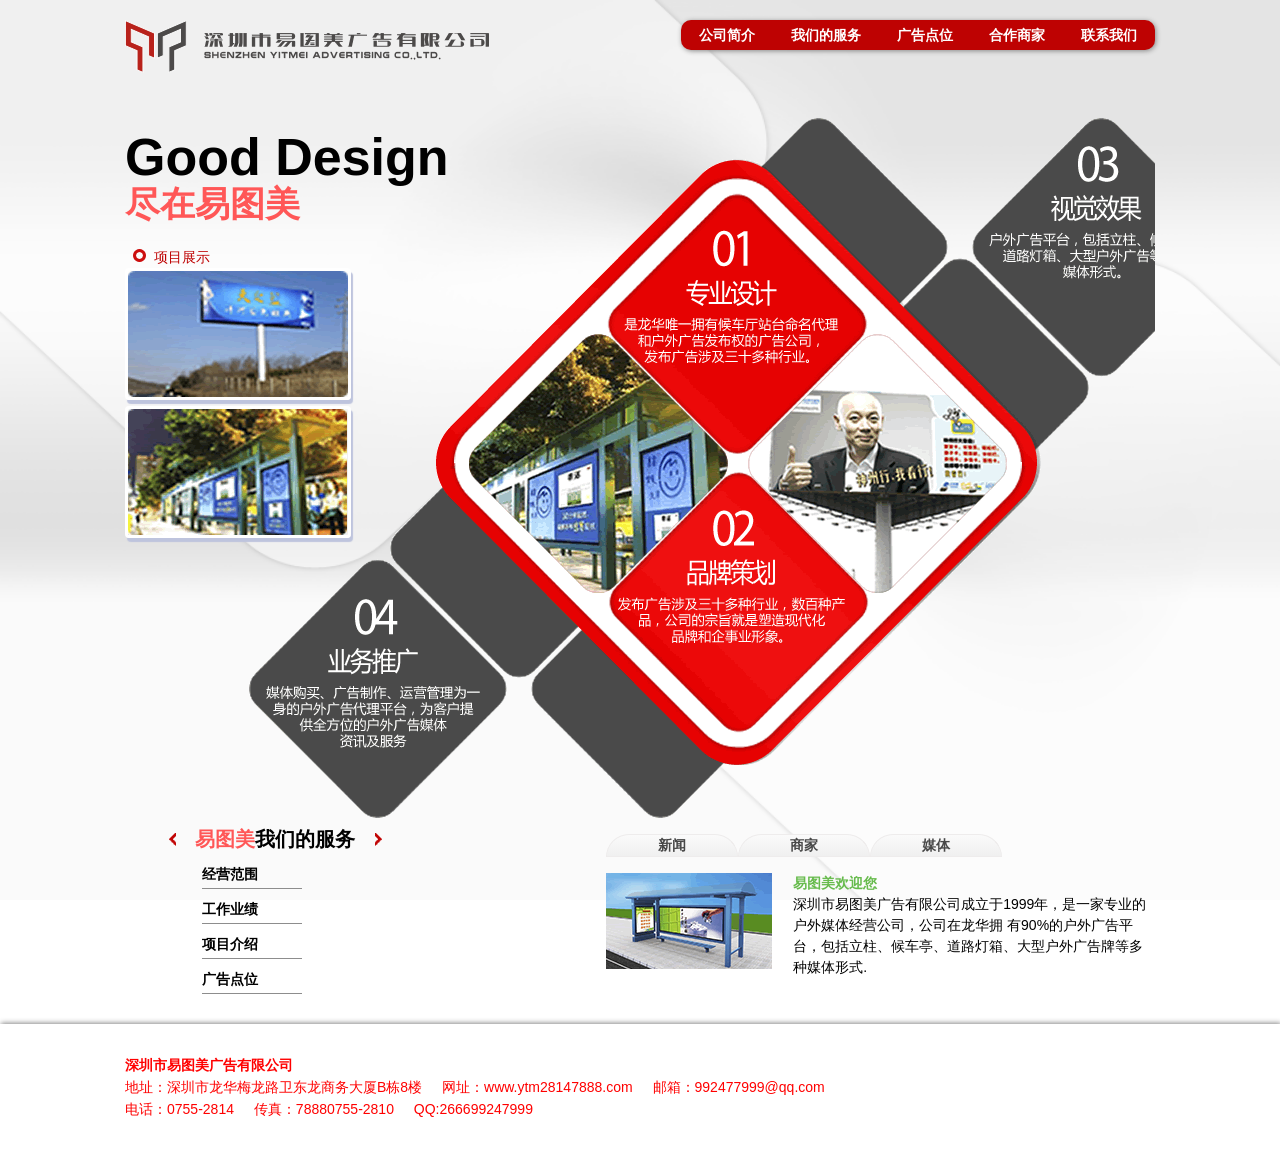
==== ytm/service.html @ dbf1aef8 "易图美 网址：lq.54jinjia.com/ytm.html" ====
<!DOCTYPE html>
<html lang="en">
<head>
    <meta charset="UTF-8">
    <meta http-equiv = "X-UA-Compatible" content="IE=edge,chrome=1">
    <meta name="viewport" content="width=device-width">
    <meta name="renderer" content="webkit">
    <meta name="description" content="深圳市易图美广告有限公司成立于1999年，是一家专业的户外媒体经营公司，公司在龙华拥
                                   有90%的户外广告平台，包括立柱、候车亭、道路灯箱、大型户外广告牌等多种媒体形式.">
    <meta name="keywords" content="易图美 深圳龙华 公交站台广告 的士站台广告">
    <title>我们的服务</title>
    <link rel="stylesheet" href="style/public.css">
    <link rel="stylesheet" href="style/index.css">
</head>
<body>
   <div>
       <div class="publicBg clear">
           <img src="image/bg/bg_b.png" style="height: 100%;width:100%;" alt="背景">
       </div>
       <header class="container">
           <div class="logo fl">
               <img src="image/logo.png" alt="logo">
           </div>
           <div class="nav fr">
               <ul>
                   <li><a href="ytm.html">公司简介</a></li>
                   <li><a href="service.html">我们的服务</a></li>
                   <li><a href="position.html">广告点位</a></li>
                   <li><a href="#">合作商家</a></li>
                   <li><a href="contact.html">联系我们</a></li>
               </ul>
           </div>
       </header>
       <div class="clear container">
           <div class="contentFl fl">
               <div>
                   <h3>Good Design</h3>
                   <h5>尽在易图美</h5>
               </div>
               <div class="item">
                   <dl>
                       <dt><i> </i>项目展示</dt>
                       <dd><img src="image/service/item1.gif" alt="yi"></dd>
                       <dd><img src="image/service/item2.gif" alt="er"></dd>
                   </dl>
               </div>
           </div>
           <div class="info_center fl">
               <img src="image/service/service.gif" alt="公司简介">
           </div>
           <div class="contentFr ">
                 <div class="item fl">
                     <p><i></i><span style="color: #FF5757;">易图美</span>我们的服务<em></em></p>
                     <ul>
                         <li><a href="#">经营范围</a></li>
                         <li><a href="#">工作业绩</a></li>
                         <li><a href="#">项目介绍</a></li>
                         <li><a href="#">广告点位</a></li>
                     </ul>
                 </div>
               <div class="panel fl">
                   <div class="list clear">
                       <ul>
                           <li><a href="#">新闻</a></li>
                           <li><a href="#">商家</a></li>
                           <li><a href="#">媒体</a></li>
                       </ul>
                   </div>
                   <div class="info">
                       <img  class="fl" src="image/img_info.gif" alt="候车站">
                       <div class="fr info_take" style="width: 66%">
                           <h5 style="color: #67BB4D">易图美欢迎您</h5>
                           <dl>
                               <dt>深圳市易图美广告有限公司成立于1999年，是一家专业的户外媒体经营公司，公司在龙华拥
                                   有90%的户外广告平台，包括立柱、候车亭、道路灯箱、大型户外广告牌等多种媒体形式.
                               </dt>
                           </dl>
                       </div>
                   </div>
               </div>
           </div>
       </div>
       <footer class="clear">
           <div class="container">
               <h4>深圳市易图美广告有限公司</h4>
               <p>地址：深圳市龙华梅龙路卫东龙商务大厦B栋8楼<i> </i>网址：www.ytm28147888.com<i> </i>邮箱：992477999@qq.com</p>
               <p>电话：0755-2814<i> </i>传真：78880755-2810<i> </i>QQ:266699247999</p>
           </div>
       </footer>
   </div>
</body>
</html>
---- ytm/style/public.css ----
body,h1,h2,h3,h4,h5,h6,hr,p,blockquote,dl,dt,dd,ul,ol,li,
pre,form,fieldset,legend,button,input,textarea,th,td{margin:0;padding:0;}

body,button,input,select,textarea{font:14px/1.5 tahoma,arial,\5b8b\4f53;}

h1,h2,h3,h4,h5,h6{font-size:100%;}

address,cite,dfn,em,var{font-style:normal;}

code,kbd,pre,samp{font-family:courier new,courier,monospace;}

small{font-size:12px;}

ul,ol{list-style:none;}

a{text-decoration:none;color: #FFFFFF;}

a:hover{
    /*text-decoration:underline;*/
    color: #FFD100;}

sup{vertical-align:text-top;}

sub{vertical-align:text-bottom;}

legend{color:#000;}

fieldset,img{border:0;}

button,input,select,textarea{font-size:100%;}

table{border-collapse:collapse;border-spacing:0;}

.clear{clear:both;float:none;overflow:hidden;}

.container{
    width: 1030px;
    margin: 0 auto;
    padding: 20px 0;
}
.fl{
    float: left;
}
.fr{
    float: right;
}
.publicBg{
    width:100%;
    height:100%;
    position: absolute;
    z-index: -1;
}
/*页头*/
header{
    height: 58px;
    margin: 0 auto;
}
.nav{
    height: 30px;
    background-color:#BE0202;
    border-radius: 10px;
    box-shadow: 1px 1px 5px #888888;
}
.nav li{
    font-weight: 600;
    float: left;
    line-height: 30px;
    padding: 0 18px;
}

/*页尾*/
footer{
    width: 100%;
    color:red;
    padding: 10px 0;
    margin-top: 10px;
    line-height: 22px;
    box-shadow: 1px -1px 5px #888888;
    /*position: absolute;*/
    /*bottom:0;*/
}
footer p i{
    margin-right: 16px;
}
---- ytm/style/index.css ----
/*summary页面*/
.content_fl{
    width: 40%;
    position: relative;
}
.content_fr{
    width:460px;
    position: relative;
}
/*.content_fl .imgBox img{
    width: 550px;
    height: 600px;
}*/
.content_fl .navBox{
    position: relative;
    top: -38px;
    left: 96px;
}
.content_fl .navBox li{
    width: 120px;
    margin-left: 80px;
    margin-bottom: 4px;
    border-radius: 10px;
    background-color: #D6D6D6;
    text-align: right;
    font-weight: 600;
}
.content_fl .navBox li a{
    padding-right: 18px;
}
.content_fl .navBox li:hover{
    background-color: #BE0202;
}

.content_fr .tit{
    position: relative;
    left: 10%;
    padding-top: 65px;
}
.content_fr .tit h3{
    font-size: 64px;
}
.content_fr .tit h5{
    color: #FF5757;
    font-size: 35px;
    margin-top: -18px;
}
.content_fr .tit ul{
    font-size: 0.8em;
    color: #d3d2d2;
}
.content_fr .tit .tit_take{
    position: relative;
    left: -64px;

}
.content_fr .panel_a{
 padding-top: 60px;
}
.content_fr .panel_img{
    width: 100%;
    height: 500px;
    background: url("../image/position/position_img.gif")no-repeat center center;
}
.content_fr .panel_a{
    width: 554px;
    position: relative;
    left: -100px;
}
.content_fr .panel_a p{
    width: 144px;
    color: #FFFFFF;
    text-align: center;
    background-color: #000000;
    border-radius: 25px 25px 0 0;
}
.content_fr .panel_a .info{
    border-top: 1px solid #8D8D8D;
    padding-top: 10px;
}
.panel_a .info img{
    margin: 0 8px 0 0;
}



/*sercice页面*/
.info .info_a{
    padding-left: 4px;
}
.info .info_a h5{
    font-size: 30px;
}
.info .info_a dl{
    color: #8D8D8D;
}
.info .info_a dt{
    text-indent: 30px;
    padding-bottom: 30px;
}
.info_center{
    width: 700px;
    position: relative;
    left: -200px;
}
.contentFl{
    position: relative;
}
.contentFl  h3{
    font-size: 52px;
}
.contentFl h5{
    color: #FF5757;
    font-size: 35px;
    margin-top: -18px;
}
.contentFl .site_img{
    height: 444px;
    width: 100%;
    background: url("../image/site.png")no-repeat center center;
    box-shadow: 1px 3px 5px #8d8d8d;
    border-radius: 20px;
    margin-bottom: 26px;
} 
.contentFl .item{
    margin-top: 16px;
}
.contentFl .item dt{
    font-weight: 400;
    color: #BE0202;
}
.contentFl .item img{
    border: 3px solid #FFFFFF;
    border-radius: 4px;
    box-shadow: 2px 4px 1px #bec4dd;
}
.contentFl .item dt i{
    width: 13px;
    height: 13px;
    display: inline-block;
    background: url("../image/service/qq.gif")no-repeat center center;
    padding-right: 16px;
}

.contentFr{
    padding-top: 16%;
    position: relative;
    left: 4%;
}
.contentFr .info_take{
    width: 330px;
    padding-left: 4px;
}
.contentFr .item{
    margin-right: 200px;
}
.contentFr .item p{
    font-size: 20px;
    font-weight: 600;
}
.contentFr .item i{
    width: 13px;
    height: 13px;
    display: inline-block;
    background: url("../image/service/arrowsFl.gif")no-repeat center center;
    margin-right: 16px;
}
.contentFr .item em{
    width: 13px;
    height: 13px;
    display: inline-block;
    background: url("../image/service/arrowsFr.gif")no-repeat center center;
    margin-left: 16px;
}
.contentFr .item li{
     width: 100px;
    line-height: 20px;
    border-bottom: 1px solid #8D8D8D;
    margin: 10px 0 0 36px;
    padding-bottom: 4px;
}
.contentFr .item li a{
    font-weight:bold;
    color:#000000;
}
.contentFr .item li:hover{
    background-color: #BE0202;
}
.contentFr .item li a:hover{
    color:#ffffff;
}
.panel{
   float: left;
    width: 550px;
    padding: 10px 0 0 22px;
}
.panel .list li{
    float: left;
    width: 130px;
    text-align: center;
    margin-bottom: 16px;
    border: 1px solid #eeecec;
    border-radius: 26px 26px 0 0;
    background: -moz-linear-gradient(top, #Fafafa, #F0F0f0);
    background: -o-linear-gradient(top,#Fafafa, #F0F0f0);
    background: -webkit-gradient(linear, 0% 0%, 0% 100%, from(#Fafafa), to(#F0F0f0));
}
.panel .list li a{
    color: #484848;
    font-weight: bold;
}
.panel .list li a:hover{
    color: #67BB4D;
}

/*contact联系页面*/
.info_list{
    margin-left: 2%;
    line-height: 26px;
}
.info_list dt{
    color: #ffffff;
    width: 114px;
    text-align: center;
    background-color: #BE0202;
    border-radius: 14px;
}
.info_list dd{
    text-indent:28px;
}
.font_1{
    font-size:0.5em;
    color: #d3d2d2;
    position: relative;
    top: 22px;
    left: 10%;
}
.frImg{
width: 410px;
}
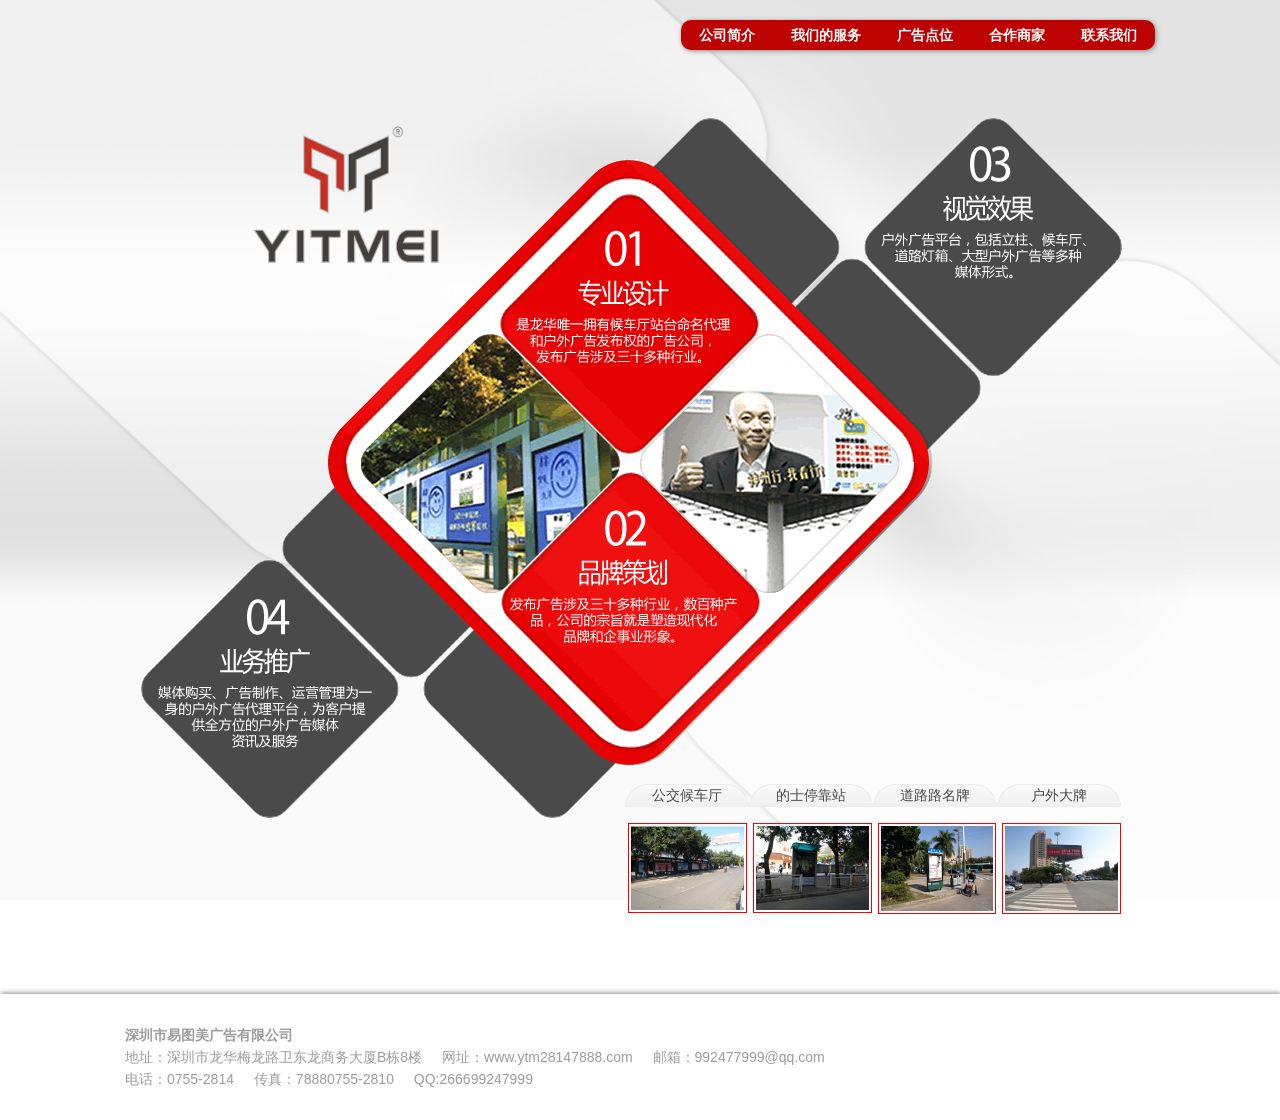
==== commit ec3a5462: "修改service页面 取消了左边的内容 添加了新图片和新字体 还有字体颜色" ====
--- a/ytm/service.html
+++ b/ytm/service.html
@@ -18,9 +18,9 @@
            <img src="image/bg/bg_b.png" style="height: 100%;width:100%;" alt="背景">
        </div>
        <header class="container">
-           <div class="logo fl">
+           <!-- <div class="logo fl">
                <img src="image/logo.png" alt="logo">
-           </div>
+           </div> -->
            <div class="nav fr">
                <ul>
                    <li><a href="ytm.html">公司简介</a></li>
@@ -33,23 +33,27 @@
        </header>
        <div class="clear container">
            <div class="contentFl fl">
-               <div>
-                   <h3>Good Design</h3>
-                   <h5>尽在易图美</h5>
+               <div class="imgT">
+                   <img src="image/logo-ytm.gif" alt="logo" style="width:60%;height:80%;">
+                   <!-- 2016.12.28 -->
+                   <!-- <h3>Good Design</h3>
+                   <h5>尽在易图美</h5> -->
                </div>
-               <div class="item">
+               <!-- 2016.12.28 -->
+               <!-- <div class="item">
                    <dl>
                        <dt><i> </i>项目展示</dt>
                        <dd><img src="image/service/item1.gif" alt="yi"></dd>
                        <dd><img src="image/service/item2.gif" alt="er"></dd>
                    </dl>
-               </div>
+               </div> -->
            </div>
            <div class="info_center fl">
                <img src="image/service/service.gif" alt="公司简介">
            </div>
            <div class="contentFr ">
-                 <div class="item fl">
+                 <!-- 2016.12.28 -->
+                <!--  <div class="item fl">
                      <p><i></i><span style="color: #FF5757;">易图美</span>我们的服务<em></em></p>
                      <ul>
                          <li><a href="#">经营范围</a></li>
@@ -57,25 +61,33 @@
                          <li><a href="#">项目介绍</a></li>
                          <li><a href="#">广告点位</a></li>
                      </ul>
-                 </div>
-               <div class="panel fl">
+                 </div> -->
+               <div class="panel fr">
                    <div class="list clear">
                        <ul>
-                           <li><a href="#">新闻</a></li>
-                           <li><a href="#">商家</a></li>
-                           <li><a href="#">媒体</a></li>
+                           <li><a href="#">公交候车厅</a></li>
+                           <li><a href="#">的士停靠站</a></li>
+                           <li><a href="#">道路路名牌</a></li>
+                           <li><a href="#">户外大牌</a></li>
                        </ul>
                    </div>
                    <div class="info">
-                       <img  class="fl" src="image/img_info.gif" alt="候车站">
-                       <div class="fr info_take" style="width: 66%">
+                      <div class="info-img">
+                        <span><img  class="fl" src="image/gj.png" alt="公交候车厅"></span>
+                        <span><img  class="fl" src="image/ds.png" alt="的士停靠站"></span>
+                        <span> <img  class="fl" src="image/dl.png" alt="路名牌站"></span>
+                        <span><img  class="fl" src="image/hw.png" alt="户外大牌"></span>                        
+                      </div>
+                       
+                       <!-- <div class="fr info_take" style="width: 66%">
                            <h5 style="color: #67BB4D">易图美欢迎您</h5>
                            <dl>
                                <dt>深圳市易图美广告有限公司成立于1999年，是一家专业的户外媒体经营公司，公司在龙华拥
                                    有90%的户外广告平台，包括立柱、候车亭、道路灯箱、大型户外广告牌等多种媒体形式.
                                </dt>
                            </dl>
-                       </div>
+                           2016.12.28
+                       </div> -->
                    </div>
                </div>
            </div>
--- a/ytm/style/public.css
+++ b/ytm/style/public.css
@@ -1,7 +1,7 @@
 body,h1,h2,h3,h4,h5,h6,hr,p,blockquote,dl,dt,dd,ul,ol,li,
 pre,form,fieldset,legend,button,input,textarea,th,td{margin:0;padding:0;}
 
-body,button,input,select,textarea{font:14px/1.5 tahoma,arial,\5b8b\4f53;}
+body,button,input,select,textarea{font:14px/1.5 tahoma,arial,\5b8b\4f53;font-family: "汉仪中等线简","黑体",sans-serif;}
 
 h1,h2,h3,h4,h5,h6{font-size:100%;}
 
@@ -71,7 +71,7 @@
 /*页尾*/
 footer{
     width: 100%;
-    color:red;
+    color:#9e9c9c;
     padding: 10px 0;
     margin-top: 10px;
     line-height: 22px;
--- a/ytm/style/index.css
+++ b/ytm/style/index.css
@@ -101,7 +101,7 @@
 .info_center{
     width: 700px;
     position: relative;
-    left: -200px;
+    left: -300px;
 }
 .contentFl{
     position: relative;
@@ -113,6 +113,11 @@
     color: #FF5757;
     font-size: 35px;
     margin-top: -18px;
+}
+.contentFl .imgT{
+    width: 316px;
+    height: 192px;
+    text-align:right;
 }
 .contentFl .site_img{
     height: 444px;
@@ -143,9 +148,9 @@
 }
 
 .contentFr{
-    padding-top: 16%;
-    position: relative;
-    left: 4%;
+    position: relative;
+    top: -50px;
+    left: 222px;
 }
 .contentFr .info_take{
     width: 330px;
@@ -190,13 +195,13 @@
     color:#ffffff;
 }
 .panel{
-   float: left;
-    width: 550px;
+  /* float: left;*\
+   /* width: 550px;*/
     padding: 10px 0 0 22px;
 }
 .panel .list li{
     float: left;
-    width: 130px;
+    width: 122px;
     text-align: center;
     margin-bottom: 16px;
     border: 1px solid #eeecec;
@@ -207,7 +212,7 @@
 }
 .panel .list li a{
     color: #484848;
-    font-weight: bold;
+    /*font-weight: bold;*/
 }
 .panel .list li a:hover{
     color: #67BB4D;
@@ -237,4 +242,12 @@
 }
 .frImg{
 width: 410px;
+}
+
+/*2016.2.28修改*/
+.info-img img{
+    width: 15%;
+    padding: 2px;
+    border: 1px solid red;
+    margin:0 3px;
 }
